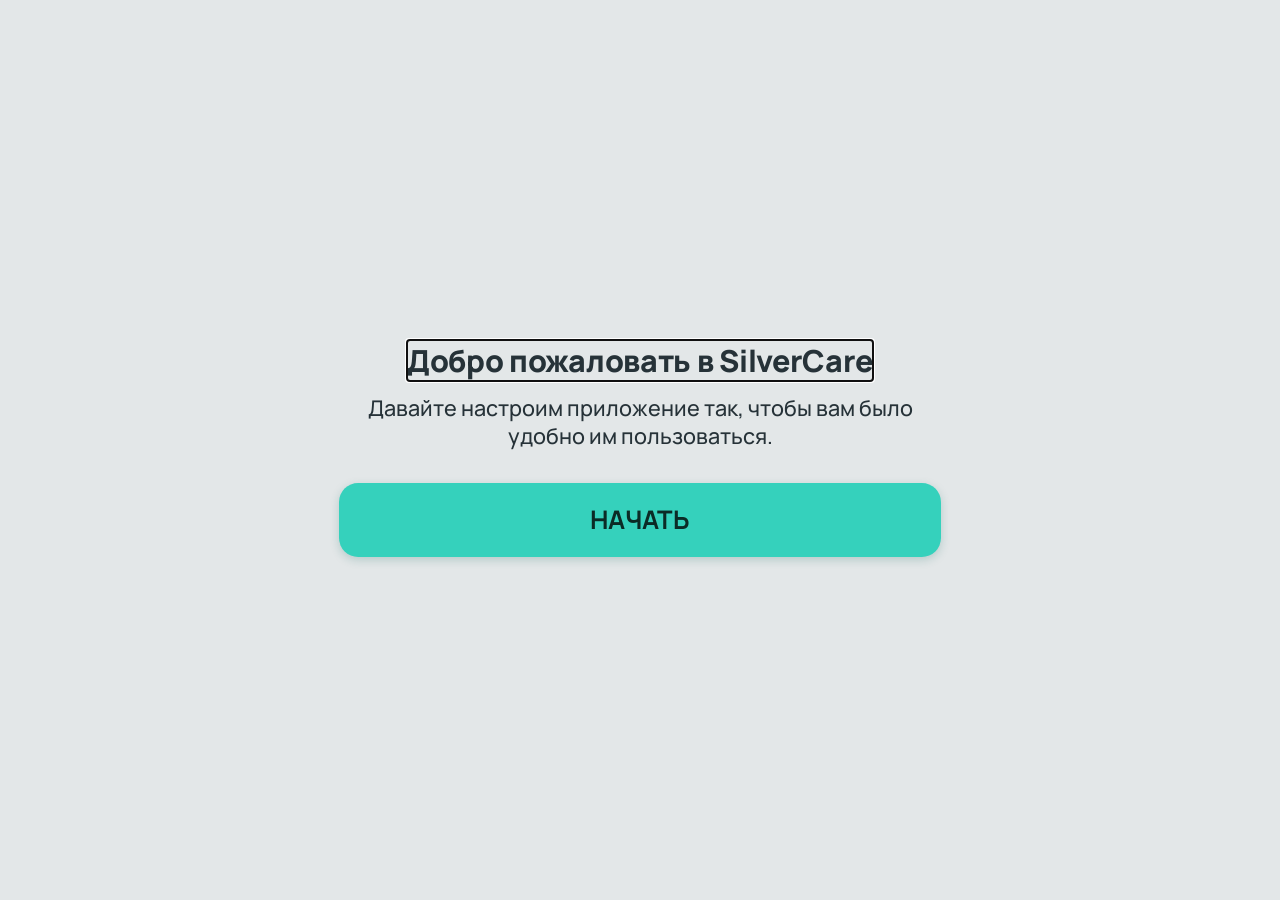
==== app/index.html @ d59ab69a "Add files via upload" ====
<!DOCTYPE html>
<html lang="ru">
<head>
<meta charset="UTF-8" />
<meta name="viewport" content="width=device-width, initial-scale=1.0, maximum-scale=5.0" />
<title>SilverCare — напоминания о лекарствах</title>
<meta name="description" content="SilverCare — простое приложение для напоминаний о приёме лекарств" />
<link rel="preconnect" href="https://fonts.googleapis.com" />
<link rel="preconnect" href="https://fonts.gstatic.com" crossorigin />
<link href="https://fonts.googleapis.com/css2?family=Manrope:wght@500;600;700;800&display=swap" rel="stylesheet" />
<link rel="stylesheet" href="styles.css" />
</head>
<body>
  <!-- Live region for screen readers: announces important changes -->
  <div id="sr-announcer" aria-live="polite" class="sr-only"></div>

  <main id="app" role="main">
    <!-- App is rendered here by app.js -->
    <p>Загрузка SilverCare…</p>
  </main>

  <script src="app.js"></script>
</body>
</html>
---- app/styles.css ----
/* =========================================================================
   SilverCare — app styles
   Accessibility-first: large text, large touch targets, strong contrast —
   but every screen must fit on ONE phone screen with no scrolling, because
   scrolling is exactly what's hard for this audience. So sizes below are
   expressed with clamp() tied to viewport height (dvh/vh), not just a flat
   rem multiplier: text and buttons grow for accessibility, but are capped
   by how much vertical room actually exists on the device.

   Three combinable adaptive axes are controlled via data-attributes on
   <html>, set by app.js from stored preferences:
     data-vision  = good | low | verylow   → text size, contrast, voice
     data-hearing = good | low | none      → visual alert strength, vibration
     data-motor   = good | difficult       → touch target size, spacing
   ========================================================================= */

* {
  box-sizing: border-box;
}

html {
  --font-scale: 1;
  --space-scale: 1;
  --touch-min: clamp(2.7rem, 7.6dvh, 3.5rem);

  /* Silvery-grey palette with a mint/turquoise accent — calm and clean,
     not a clinic. White cards on a soft grey page, mint for the primary
     action, warm amber reserved for "needs attention right now". All
     ratios below are checked to stay well above WCAG AA. */
  --color-bg: #e3e7e8;
  --color-surface: #ffffff;
  --color-text: #263238;
  --color-muted: #56686b;
  --color-border: #6d8084;
  --color-card-border: rgba(38, 50, 56, 0.09);

  --color-primary: #35d1bc;
  --color-primary-dark: #106b5f;
  --color-primary-contrast: #0b2b26;
  --color-primary-tint: rgba(53, 209, 188, 0.15);

  --color-secondary: #3f6b6a;
  --color-secondary-dark: #2c4f4e;

  --color-success: #1f6b41;
  --color-success-dark: #154a30;

  --color-alert-bg: #ffd873;
  --color-alert-text: #3b2b06;
  --color-alert-accent: #7a5005;

  --focus-ring: 4px solid #0f766b;

  --shadow-sm: 0 1px 2px rgba(38, 50, 56, 0.06), 0 2px 8px rgba(38, 50, 56, 0.06);
  --shadow-md: 0 2px 4px rgba(38, 50, 56, 0.05), 0 10px 24px rgba(38, 50, 56, 0.09);
  --shadow-btn: 0 3px 10px rgba(16, 107, 95, 0.22);
  --shadow-btn-success: 0 3px 10px rgba(31, 107, 65, 0.25);

  font-size: 16px;
  height: 100%;
  -webkit-text-size-adjust: 100%;
}

/* ---- Vision axis --------------------------------------------------------
   Kept deliberately modest: text still grows noticeably, but the layout
   variables above (touch-min etc.) are NOT multiplied by this, so bigger
   text never pushes buttons off the bottom of the screen. */
html[data-vision="low"] {
  --font-scale: 1.14;
  --color-border: #5a6e72;
}
html[data-vision="verylow"] {
  /* Same cool mint/grey family, pushed to maximum contrast: near-black
     background with a bright mint accent instead of stark black/white.
     Shadows don't read on a near-black surface, so cards fall back to a
     strong, always-visible border instead. */
  --font-scale: 1.3;
  --color-bg: #0d1414;
  --color-surface: #0d1414;
  --color-text: #f2f7f7;
  --color-muted: #cfe0e0;
  --color-border: #f2f7f7;
  --color-card-border: var(--color-border);
  --color-primary: #46e0cf;
  --color-primary-dark: #23c2b0;
  --color-primary-contrast: #06201d;
  --color-primary-tint: rgba(70, 224, 207, 0.16);
  --color-secondary: #bfeee8;
  --color-secondary-dark: #8fd9cf;
  --color-success: #2e7a52;
  --color-success-dark: #5fc98c;
  --color-alert-bg: #ffd873;
  --color-alert-text: #241a02;
  --color-alert-accent: #241a02;
  --focus-ring: 5px solid #46e0cf;
  --shadow-sm: none;
  --shadow-md: none;
  --shadow-btn: 0 0 0 rgba(0, 0, 0, 0);
  --shadow-btn-success: 0 0 0 rgba(0, 0, 0, 0);
}

/* ---- Motor axis ---------------------------------------------------------
   Bigger touch targets and a bit more breathing room between them — but
   capped, so three buttons on one screen still fit without scrolling. */
html[data-motor="difficult"] {
  --touch-min: clamp(3.1rem, 9dvh, 4rem);
  --space-scale: 1.12;
}

html, body {
  height: 100%;
}
body {
  margin: 0;
  background: var(--color-bg);
  color: var(--color-text);
  font-family: "Manrope", "Segoe UI", Verdana, Arial, "Noto Sans", sans-serif;
  line-height: 1.28;
  overflow: hidden;
}

/* At the largest font scales, a long word must wrap rather than run off
   the edge of a narrow phone screen. */
h1, h2, h3, p, dd, dt, .btn, .choice-btn span, .med-row__name, .med-row__meta {
  overflow-wrap: break-word;
  word-break: break-word;
  hyphens: auto;
}

.sr-only {
  position: absolute;
  width: 1px;
  height: 1px;
  padding: 0;
  margin: -1px;
  overflow: hidden;
  clip: rect(0, 0, 0, 0);
  white-space: nowrap;
  border: 0;
}

/* ---- Icons ------------------------------------------------------------- */
.icon {
  width: 1em;
  height: 1em;
  flex-shrink: 0;
  stroke: currentColor;
  fill: none;
  stroke-width: 1.9;
  stroke-linecap: round;
  stroke-linejoin: round;
  display: inline-block;
  vertical-align: -0.14em;
}

#app {
  display: flex;
  flex-direction: column;
  height: 100dvh;
  height: 100vh;
}

/* ---- Generic screen layout ------------------------------------------------
   Screens center their content vertically and distribute leftover space
   with `gap`, instead of stacking from the top — so a short screen (e.g.
   onboarding welcome) looks intentional rather than pinned to the top,
   and a fuller screen (home) still fits because every piece below uses
   viewport-relative sizing. */
.screen {
  flex: 1;
  min-height: 0;
  display: flex;
  flex-direction: column;
  align-items: center;
  justify-content: center;
  gap: clamp(0.5rem, 1.6dvh, 1rem);
  padding: clamp(0.6rem, 2dvh, 1.1rem) clamp(0.8rem, 4vw, 1.2rem);
  max-width: 640px;
  width: 100%;
  margin: 0 auto;
  text-align: center;
  overflow: hidden;
}

.screen--center {
  justify-content: center;
}

h1.title {
  font-size: clamp(1.25rem, calc(4vh * var(--font-scale)), 1.9rem);
  line-height: 1.2;
  margin: 0;
  font-weight: 800;
  letter-spacing: -0.01em;
}

p.lead {
  font-size: clamp(0.95rem, calc(2.6vh * var(--font-scale)), 1.35rem);
  margin: 0;
  color: var(--color-text);
  font-weight: 500;
}

/* ---- Buttons -------------------------------------------------------------- */
.btn {
  display: flex;
  align-items: center;
  justify-content: center;
  gap: 0.55em;
  width: 100%;
  min-height: var(--touch-min);
  flex-shrink: 0;
  padding: 0.4em 0.9em;
  font-size: clamp(0.95rem, calc(2.4vh * var(--font-scale)), 1.35rem);
  font-weight: 700;
  font-family: inherit;
  border-radius: 1.05rem;
  border: 2px solid transparent;
  cursor: pointer;
  color: var(--color-primary-contrast);
  background: var(--color-primary);
  box-shadow: var(--shadow-btn);
  transition: transform 0.06s ease, filter 0.15s ease, box-shadow 0.15s ease;
  line-height: 1.15;
}
.btn .icon {
  width: 1.15em;
  height: 1.15em;
}
.btn:active {
  transform: scale(0.98);
  box-shadow: none;
}
.btn:hover {
  filter: brightness(1.05);
}
.btn:focus-visible {
  outline: var(--focus-ring);
  outline-offset: 3px;
}

.btn--primary {
  background: var(--color-primary);
  color: var(--color-primary-contrast);
}
.btn--secondary {
  background: var(--color-surface);
  color: var(--color-secondary-dark);
  border-color: var(--color-card-border);
  box-shadow: var(--shadow-sm);
}
.btn--secondary:hover {
  background: #dcecea;
  border-color: var(--color-primary);
}
html[data-vision="verylow"] .btn--secondary:hover {
  background: #0f2422;
}
.btn--success {
  background: var(--color-success);
  color: #ffffff;
  box-shadow: var(--shadow-btn-success);
}
.btn--ghost {
  background: transparent;
  color: var(--color-muted);
  border-color: var(--color-border);
  font-weight: 600;
  font-size: clamp(0.85rem, 2vh, 1.05rem);
  min-height: clamp(2.2rem, 6dvh, 2.8rem);
  box-shadow: none;
}
.btn--huge {
  font-size: clamp(1.1rem, calc(3vh * var(--font-scale)), 1.6rem);
  min-height: clamp(3.4rem, 11dvh, 4.6rem);
  border-radius: 1.2rem;
}
.btn--compact {
  font-size: clamp(0.85rem, 2.1vh, 1.05rem);
  min-height: clamp(2.6rem, 7.5dvh, 3.3rem);
  flex-direction: column;
  gap: 0.15em;
}
.btn--compact .icon {
  width: 1.3em;
  height: 1.3em;
}

.btn-stack {
  display: flex;
  flex-direction: column;
  gap: clamp(0.45rem, 1.4dvh, 0.85rem);
  width: 100%;
  flex-shrink: 0;
}

/* ---- Onboarding choice buttons --------------------------------------------- */
.choice-list {
  display: flex;
  flex-direction: column;
  gap: clamp(0.45rem, 1.4dvh, 0.8rem);
  width: 100%;
  flex-shrink: 0;
}
.choice-btn {
  display: flex;
  align-items: center;
  gap: 0.8em;
  width: 100%;
  min-height: clamp(3.2rem, 10dvh, 4.4rem);
  flex-shrink: 0;
  padding: 0.5em 1em;
  font-size: clamp(0.95rem, calc(2.4vh * var(--font-scale)), 1.35rem);
  font-weight: 700;
  font-family: inherit;
  text-align: left;
  border-radius: 1.2rem;
  border: 1.5px solid var(--color-card-border);
  background: var(--color-surface);
  color: var(--color-text);
  cursor: pointer;
  box-shadow: var(--shadow-sm);
  transition: border-color 0.15s ease, box-shadow 0.15s ease;
}
.choice-btn .choice-icon {
  flex-shrink: 0;
  width: 2.2em;
  height: 2.2em;
  border-radius: 0.9rem;
  display: flex;
  align-items: center;
  justify-content: center;
  background: var(--color-primary-tint);
  color: var(--color-primary-dark);
  font-size: 1em;
}
.choice-btn .choice-icon .icon {
  width: 1.2em;
  height: 1.2em;
}
html[data-vision="verylow"] .choice-btn .choice-icon {
  color: var(--color-primary);
}
.choice-btn:hover {
  border-color: var(--color-primary);
  box-shadow: var(--shadow-md);
}
.choice-btn:focus-visible {
  outline: var(--focus-ring);
  outline-offset: 3px;
}

/* ---- Progress dots (onboarding) -------------------------------------------- */
.progress {
  display: flex;
  gap: 0.5rem;
  justify-content: center;
  flex-shrink: 0;
}
.progress-dot {
  width: 0.7rem;
  height: 0.7rem;
  border-radius: 50%;
  background: var(--color-card-border);
}
.progress-dot--active {
  background: var(--color-primary);
}

/* ---- Home screen ------------------------------------------------------------ */
.home-header {
  display: flex;
  flex-direction: column;
  align-items: center;
  gap: 0.1rem;
  flex-shrink: 0;
}
.clock {
  font-size: clamp(2.1rem, calc(8vh * var(--font-scale)), 3.6rem);
  font-weight: 800;
  line-height: 1;
  letter-spacing: -0.01em;
  margin: 0;
  font-variant-numeric: tabular-nums;
}
.day-name {
  font-size: clamp(0.9rem, calc(2.2vh * var(--font-scale)), 1.3rem);
  color: var(--color-muted);
  font-weight: 600;
  margin: 0;
}

.home-actions {
  width: 100%;
  display: flex;
  flex-direction: column;
  gap: clamp(0.4rem, 1.2dvh, 0.7rem);
  flex-shrink: 0;
}

/* ---- Full-screen medication alert ------------------------------------------- */
.alert-screen {
  height: 100dvh;
  height: 100vh;
  width: 100%;
  display: flex;
  flex-direction: column;
  align-items: center;
  justify-content: center;
  gap: clamp(0.6rem, 2dvh, 1.2rem);
  padding: clamp(0.8rem, 3dvh, 1.3rem) clamp(0.8rem, 4vw, 1.2rem);
  background: var(--color-alert-bg);
  color: var(--color-alert-text);
  text-align: center;
  overflow: hidden;
}
.alert-screen.pulse {
  animation: alert-pulse 1.1s ease-in-out infinite;
}
@keyframes alert-pulse {
  0%, 100% { background: var(--color-alert-bg); }
  50% { background: #fffaf0; }
}
html[data-vision="verylow"] .alert-title {
  font-size: clamp(1rem, 3vh, 1.5rem);
}
.alert-icon {
  width: clamp(3.4rem, 10dvh, 5rem);
  height: clamp(3.4rem, 10dvh, 5rem);
  flex-shrink: 0;
}
.alert-icon .icon {
  width: 100%;
  height: 100%;
  stroke-width: 1.6;
}
.alert-title {
  font-size: clamp(1.15rem, calc(3.4vh * var(--font-scale)), 1.7rem);
  line-height: 1.2;
  font-weight: 800;
  margin: 0;
  max-width: 100%;
}
.alert-med {
  font-size: clamp(0.95rem, calc(2.4vh * var(--font-scale)), 1.4rem);
  font-weight: 700;
  margin: 0;
}
.alert-screen .btn-stack {
  max-width: 480px;
}

/* ---- Confirmation screen ------------------------------------------------------ */
.confirm-screen {
  height: 100dvh;
  height: 100vh;
  width: 100%;
  display: flex;
  flex-direction: column;
  align-items: center;
  justify-content: center;
  gap: clamp(0.5rem, 1.6dvh, 0.9rem);
  padding: clamp(0.8rem, 3dvh, 1.3rem);
  text-align: center;
  overflow: hidden;
}
.confirm-check {
  width: clamp(3.6rem, 11dvh, 5.4rem);
  height: clamp(3.6rem, 11dvh, 5.4rem);
  color: var(--color-success);
  flex-shrink: 0;
}
html[data-vision="verylow"] .confirm-check {
  color: var(--color-primary);
}
.confirm-check .icon {
  width: 100%;
  height: 100%;
  stroke-width: 1.5;
}
.confirm-title {
  font-size: clamp(1.3rem, calc(3.6vh * var(--font-scale)), 1.9rem);
  font-weight: 800;
  margin: 0;
}
.confirm-sub {
  font-size: clamp(0.9rem, calc(2.2vh * var(--font-scale)), 1.25rem);
  color: var(--color-muted);
  margin: 0;
}

/* ---- Memory exercise --------------------------------------------------------- */
.exercise-grid {
  display: grid;
  grid-template-columns: 1fr 1fr;
  gap: clamp(0.4rem, 1.4dvh, 0.8rem);
  width: 100%;
  flex-shrink: 0;
}
.exercise-btn {
  min-height: clamp(3.4rem, 11dvh, 4.6rem);
  font-size: clamp(1rem, calc(2.6vh * var(--font-scale)), 1.4rem);
}
.feedback-icon {
  width: clamp(3rem, 8.5dvh, 4rem);
  height: clamp(3rem, 8.5dvh, 4rem);
  color: var(--color-muted);
  flex-shrink: 0;
}
.feedback-icon--star {
  color: var(--color-alert-accent);
}
.feedback-icon .icon {
  width: 100%;
  height: 100%;
  stroke-width: 1.5;
}
.feedback-icon--star .icon {
  fill: var(--color-alert-bg);
}

/* ---- Settings ------------------------------------------------------------- */
.settings-summary {
  width: 100%;
  text-align: left;
  background: var(--color-surface);
  border: 1.5px solid var(--color-card-border);
  border-radius: 1.1rem;
  padding: clamp(0.6rem, 1.8dvh, 1rem) clamp(0.8rem, 2.4dvh, 1.2rem);
  font-size: clamp(0.85rem, 2vh, 1.05rem);
  display: flex;
  flex-direction: column;
  gap: clamp(0.3rem, 1dvh, 0.55rem);
  flex-shrink: 0;
  box-shadow: var(--shadow-sm);
}
.settings-summary .row {
  display: flex;
  justify-content: space-between;
  gap: 0.6rem;
}
.settings-summary .row dt {
  font-weight: 600;
  color: var(--color-muted);
  margin: 0;
}
.settings-summary .row dd {
  margin: 0;
  font-weight: 700;
  text-align: right;
}

/* ---- Utility ---------------------------------------------------------------- */
.stack-gap {
  display: flex;
  flex-direction: column;
  gap: clamp(0.45rem, 1.4dvh, 0.85rem);
  width: 100%;
  flex-shrink: 0;
}

a, button {
  font-family: inherit;
}

::selection {
  background: var(--color-primary);
  color: var(--color-primary-contrast);
}

/* =========================================================================
   TAB SHELL — scrollable content area + persistent bottom navigation.
   Used by Сегодня / Лекарства / Напоминания / История / Настройки.
   The nav itself never scrolls or shrinks; only the content above it does,
   and only when a list is genuinely too long for the screen.
   ========================================================================= */
.tab-content {
  flex: 1;
  min-height: 0;
  overflow-y: auto;
  -webkit-overflow-scrolling: touch;
  display: flex;
  flex-direction: column;
}
.screen--tab {
  flex: none;
  min-height: 100%;
  justify-content: flex-start;
  overflow: visible;
}

.bottom-nav {
  flex-shrink: 0;
  display: flex;
  border-top: 1px solid var(--color-card-border);
  background: var(--color-surface);
  box-shadow: 0 -6px 18px rgba(38, 50, 56, 0.07);
  padding: clamp(0.3rem, 1dvh, 0.5rem) clamp(0.3rem, 2vw, 0.6rem);
  padding-bottom: calc(clamp(0.3rem, 1dvh, 0.5rem) + env(safe-area-inset-bottom, 0px));
  gap: clamp(0.15rem, 1vw, 0.35rem);
}
.nav-item {
  flex: 1;
  min-width: 0;
  display: flex;
  flex-direction: column;
  align-items: center;
  justify-content: center;
  gap: 0.2rem;
  min-height: var(--touch-min);
  padding: 0.35rem 0.1rem;
  background: transparent;
  border: none;
  border-radius: 1rem;
  color: var(--color-muted);
  cursor: pointer;
  font-family: inherit;
  transition: background 0.15s ease, color 0.15s ease;
}
.nav-item__icon {
  width: clamp(1.15rem, 3.2dvh, 1.55rem);
  height: clamp(1.15rem, 3.2dvh, 1.55rem);
  display: flex;
}
.nav-item__icon .icon {
  width: 100%;
  height: 100%;
}
.nav-item__label {
  font-size: clamp(0.6rem, 1.4dvh, 0.78rem);
  font-weight: 600;
  line-height: 1.1;
  max-width: 100%;
  overflow-wrap: break-word;
}
.nav-item[aria-current="page"] {
  color: var(--color-primary-dark);
  background: var(--color-primary-tint);
}
html[data-vision="verylow"] .nav-item[aria-current="page"] {
  color: var(--color-primary);
}
.nav-item[aria-current="page"] .nav-item__label {
  font-weight: 800;
}
.nav-item:hover {
  color: var(--color-primary-dark);
}
.nav-item:focus-visible {
  outline: var(--focus-ring);
  outline-offset: 2px;
}

/* =========================================================================
   WEEKLY CALENDAR
   ========================================================================= */
.week-calendar {
  display: flex;
  align-items: center;
  gap: clamp(0.15rem, 1vw, 0.5rem);
  width: 100%;
  flex-shrink: 0;
}
.week-nav-btn {
  flex-shrink: 0;
  width: var(--touch-min);
  height: var(--touch-min);
  min-width: 2.2rem;
  border-radius: 50%;
  border: 1.5px solid var(--color-card-border);
  background: var(--color-surface);
  color: var(--color-primary-dark);
  cursor: pointer;
  display: flex;
  align-items: center;
  justify-content: center;
  padding: 0;
  box-shadow: var(--shadow-sm);
}
.week-nav-btn .icon {
  width: 1.3em;
  height: 1.3em;
  stroke-width: 2.2;
}
html[data-vision="verylow"] .week-nav-btn {
  color: var(--color-primary);
}
.week-nav-btn:hover {
  background: #dcecea;
  border-color: var(--color-primary);
}
html[data-vision="verylow"] .week-nav-btn:hover {
  background: #0f2422;
}
.week-nav-btn:focus-visible {
  outline: var(--focus-ring);
  outline-offset: 2px;
}

.week-row {
  flex: 1;
  min-width: 0;
  display: flex;
  gap: clamp(0.1rem, 1vw, 0.4rem);
  overflow-x: auto;
  scrollbar-width: none;
  -webkit-overflow-scrolling: touch;
}
.week-row::-webkit-scrollbar {
  display: none;
}

.day-cell {
  flex: 1 1 0;
  min-width: clamp(1.85rem, calc(8vw * var(--font-scale)), 3.4rem);
  display: flex;
  flex-direction: column;
  align-items: center;
  justify-content: center;
  gap: 0.2rem;
  padding: 0.3rem 0.1rem 0.35rem;
  min-height: clamp(2.9rem, 8.2dvh, 3.8rem);
  border: 1.5px solid transparent;
  border-radius: 0.9rem;
  background: transparent;
  color: var(--color-text);
  cursor: pointer;
  font-family: inherit;
  transition: background 0.15s ease, border-color 0.15s ease;
}
.day-cell__label {
  font-size: clamp(0.6rem, 1.45dvh, 0.78rem);
  font-weight: 600;
  color: var(--color-muted);
}
.day-cell__num {
  font-size: clamp(0.95rem, calc(2.6vh * var(--font-scale)), 1.6rem);
  font-weight: 800;
  min-width: 1.9em;
  min-height: 1.9em;
  display: flex;
  align-items: center;
  justify-content: center;
  border-radius: 50%;
  line-height: 1;
}
.day-cell--today {
  border-color: var(--color-primary);
}
.day-cell--today .day-cell__num {
  background: var(--color-primary);
  color: var(--color-primary-contrast);
}
.day-cell--selected {
  background: var(--color-alert-bg);
  border-color: var(--color-alert-accent);
}
.day-cell--selected .day-cell__label {
  font-weight: 800;
  color: var(--color-alert-accent);
}
.day-cell[aria-pressed="true"]::after {
  content: "";
  display: block;
  width: 1.5em;
  height: 3px;
  border-radius: 2px;
  background: var(--color-alert-accent);
  margin-top: 0.05rem;
}
.day-cell:hover {
  border-color: var(--color-border);
}
.day-cell:focus-visible {
  outline: var(--focus-ring);
  outline-offset: 2px;
}

.date-heading {
  width: 100%;
  align-self: flex-start;
  text-align: left;
  font-size: clamp(1rem, calc(2.6vh * var(--font-scale)), 1.4rem);
  font-weight: 800;
  margin: 0;
  letter-spacing: -0.01em;
}

.lead--tight {
  margin: 0;
}

/* =========================================================================
   MEDICATION ROW — shared by Сегодня, Лекарства, Напоминания and История
   ========================================================================= */
.med-row {
  width: 100%;
  display: flex;
  flex-wrap: wrap;
  align-items: center;
  gap: clamp(0.5rem, 1.6vw, 0.8rem);
  background: var(--color-surface);
  border: 1.5px solid var(--color-card-border);
  border-radius: 1.1rem;
  padding: clamp(0.55rem, 1.7dvh, 0.85rem) clamp(0.65rem, 3vw, 0.95rem);
  text-align: left;
  box-shadow: var(--shadow-sm);
}
.med-row__icon {
  width: clamp(2.1rem, 5.4dvh, 2.7rem);
  height: clamp(2.1rem, 5.4dvh, 2.7rem);
  flex-shrink: 0;
  border-radius: 0.8rem;
  background: var(--color-primary-tint);
  color: var(--color-primary-dark);
  display: flex;
  align-items: center;
  justify-content: center;
}
html[data-vision="verylow"] .med-row__icon {
  color: var(--color-primary);
}
.med-row__icon .icon {
  width: 55%;
  height: 55%;
}
.med-row__body {
  display: flex;
  flex-direction: column;
  gap: 0.05rem;
  flex: 1 1 40%;
  min-width: 0;
}
.med-row__name {
  font-size: clamp(0.95rem, calc(2.3vh * var(--font-scale)), 1.25rem);
  font-weight: 700;
  overflow-wrap: break-word;
}
.med-row__meta {
  font-size: clamp(0.75rem, calc(1.7vh * var(--font-scale)), 1rem);
  color: var(--color-muted);
  font-weight: 500;
}
.med-row__time {
  font-size: clamp(0.95rem, calc(2.2vh * var(--font-scale)), 1.25rem);
  font-weight: 800;
  color: var(--color-primary-dark);
  flex-shrink: 0;
  font-variant-numeric: tabular-nums;
}
html[data-vision="verylow"] .med-row__time {
  color: var(--color-primary);
}
.med-row__status {
  flex-shrink: 0;
  display: inline-flex;
  align-items: center;
  gap: 0.35em;
  font-size: clamp(0.72rem, 1.7dvh, 0.92rem);
  font-weight: 700;
  padding: 0.35em 0.75em;
  border-radius: 999px;
  white-space: nowrap;
  border: 1.5px solid transparent;
  margin-left: auto;
}
.med-row__status .icon {
  width: 1.1em;
  height: 1.1em;
}
.med-row__status--taken {
  background: #e3efdb;
  color: var(--color-success-dark);
  border-color: var(--color-success);
}
.med-row__status--next {
  background: var(--color-alert-bg);
  color: var(--color-alert-accent);
  border-color: var(--color-alert-accent);
}
.med-row__status--scheduled {
  background: #dde3e4;
  color: var(--color-muted);
  border-color: var(--color-border);
}
.med-row__status--missed {
  background: #f6dcd2;
  color: #8a3b23;
  border-color: #c0553a;
}
html[data-vision="verylow"] .med-row__status--taken {
  background: #122a20;
  color: #7be8b8;
  border-color: #7be8b8;
}
html[data-vision="verylow"] .med-row__status--scheduled {
  background: #1c2626;
  color: #cfe0e0;
  border-color: #f2f7f7;
}
html[data-vision="verylow"] .med-row__status--missed {
  background: #2e150c;
  color: #ffb0a0;
  border-color: #ffb0a0;
}

.empty-note {
  width: 100%;
  align-self: flex-start;
  text-align: left;
  font-size: clamp(0.9rem, 2.1dvh, 1.1rem);
  color: var(--color-muted);
  margin: 0;
}

/* =========================================================================
   НАПОМИНАНИЯ — per-reminder time + enable/disable controls
   ========================================================================= */
.reminder-row {
  width: 100%;
  display: flex;
  flex-direction: column;
  gap: clamp(0.4rem, 1.2dvh, 0.7rem);
  background: var(--color-surface);
  border: 1.5px solid var(--color-card-border);
  border-radius: 1.1rem;
  padding: clamp(0.55rem, 1.7dvh, 0.95rem) clamp(0.65rem, 3vw, 0.95rem);
  text-align: left;
  box-shadow: var(--shadow-sm);
}
.reminder-row__top {
  display: flex;
  align-items: center;
  gap: clamp(0.5rem, 1.6vw, 0.8rem);
}
.reminder-controls {
  display: flex;
  align-items: center;
  flex-wrap: wrap;
  gap: clamp(0.4rem, 1.5vw, 0.7rem);
}
.reminder-time-label {
  font-size: clamp(0.8rem, 1.9dvh, 1rem);
  font-weight: 600;
  color: var(--color-muted);
}
.time-input {
  font-family: inherit;
  font-size: clamp(0.95rem, calc(2.2vh * var(--font-scale)), 1.25rem);
  font-weight: 700;
  font-variant-numeric: tabular-nums;
  padding: 0.35em 0.5em;
  border-radius: 0.7rem;
  border: 1.5px solid var(--color-border);
  background: var(--color-bg);
  color: var(--color-text);
  min-height: clamp(2.4rem, 6.5dvh, 3rem);
}
.time-input:focus-visible {
  outline: var(--focus-ring);
  outline-offset: 2px;
}
.toggle-btn {
  display: flex;
  align-items: center;
  gap: 0.4em;
  margin-left: auto;
  padding: 0.4em 0.9em;
  min-height: clamp(2.4rem, 6.5dvh, 3rem);
  font-size: clamp(0.85rem, 2vh, 1.05rem);
  font-weight: 700;
  font-family: inherit;
  border-radius: 0.9rem;
  border: 1.5px solid var(--color-border);
  background: var(--color-bg);
  color: var(--color-muted);
  cursor: pointer;
}
.toggle-btn .icon {
  width: 1.1em;
  height: 1.1em;
}
.toggle-btn--on {
  background: var(--color-primary-tint);
  border-color: var(--color-primary);
  color: var(--color-primary-dark);
}
html[data-vision="verylow"] .toggle-btn--on {
  color: var(--color-primary);
}
.toggle-btn:focus-visible {
  outline: var(--focus-ring);
  outline-offset: 2px;
}

/* =========================================================================
   ИСТОРИЯ — grouped by day
   ========================================================================= */
.history-group {
  width: 100%;
  display: flex;
  flex-direction: column;
  gap: clamp(0.4rem, 1.2dvh, 0.7rem);
  text-align: left;
}
.history-group__heading {
  font-size: clamp(0.95rem, calc(2.2vh * var(--font-scale)), 1.25rem);
  font-weight: 800;
  margin: clamp(0.5rem, 1.4dvh, 0.8rem) 0 0;
  align-self: flex-start;
}
.history-group:first-child .history-group__heading {
  margin-top: 0;
}
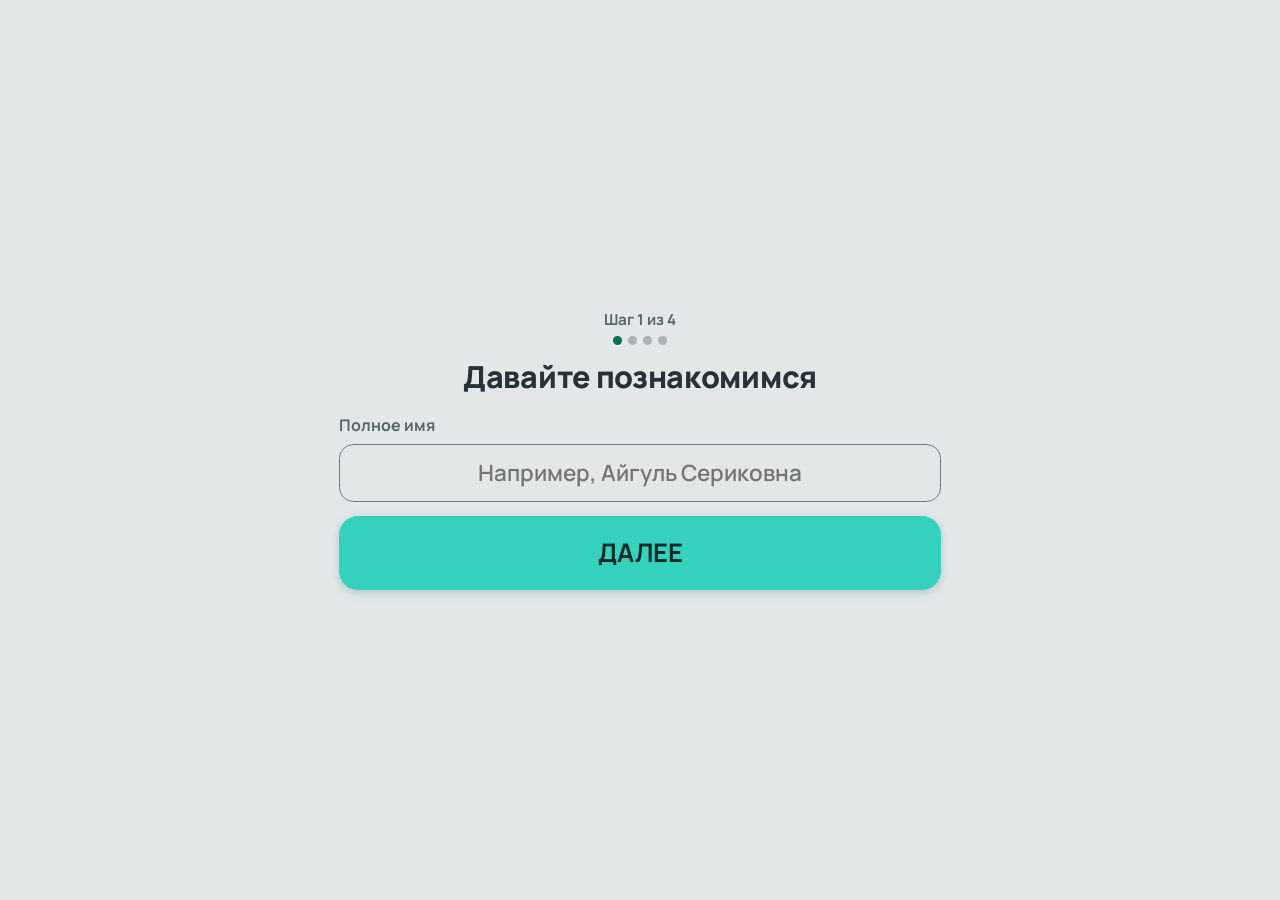
==== commit b5005705: "Add web app manifest and icon links for Android packaging" ====
--- a/app/index.html
+++ b/app/index.html
@@ -5,6 +5,10 @@
 <meta name="viewport" content="width=device-width, initial-scale=1.0, maximum-scale=5.0" />
 <title>SilverCare — напоминания о лекарствах</title>
 <meta name="description" content="SilverCare — простое приложение для напоминаний о приёме лекарств" />
+<link rel="manifest" href="manifest.json" />
+<meta name="theme-color" content="#106b5f" />
+<link rel="icon" type="image/png" sizes="32x32" href="icons/favicon-32.png" />
+<link rel="apple-touch-icon" href="icons/apple-touch-icon.png" />
 <link rel="preconnect" href="https://fonts.googleapis.com" />
 <link rel="preconnect" href="https://fonts.gstatic.com" crossorigin />
 <link href="https://fonts.googleapis.com/css2?family=Manrope:wght@500;600;700;800&display=swap" rel="stylesheet" />
--- a/app/styles.css
+++ b/app/styles.css
@@ -7,11 +7,13 @@
    rem multiplier: text and buttons grow for accessibility, but are capped
    by how much vertical room actually exists on the device.
 
-   Three combinable adaptive axes are controlled via data-attributes on
-   <html>, set by app.js from stored preferences:
-     data-vision  = good | low | verylow   → text size, contrast, voice
-     data-hearing = good | low | none      → visual alert strength, vibration
-     data-motor   = good | difficult       → touch target size, spacing
+   Adaptive axes are controlled via data-attributes on <html>, set by
+   app.js from Настройки (independent of each other, and independent of
+   the onboarding accessibility answers that merely seed their defaults):
+     data-textsize = normal | large | xlarge  → text size only
+     data-contrast = normal | high            → colour palette only
+     data-motor    = good | difficult         → touch target size, spacing
+   Voice is a plain boolean in `settings`, not CSS at all.
    ========================================================================= */
 
 * {
@@ -61,20 +63,24 @@
   -webkit-text-size-adjust: 100%;
 }
 
-/* ---- Vision axis --------------------------------------------------------
-   Kept deliberately modest: text still grows noticeably, but the layout
-   variables above (touch-min etc.) are NOT multiplied by this, so bigger
-   text never pushes buttons off the bottom of the screen. */
-html[data-vision="low"] {
+/* ---- Text size + contrast ------------------------------------------------
+   Two INDEPENDENT axes, each its own attribute on <html>, both set from
+   Настройки (and seeded — but not locked — by the onboarding vision
+   answer). Kept deliberately modest: text still grows noticeably, but the
+   layout variables above (touch-min etc.) are NOT multiplied by this, so
+   bigger text never pushes buttons off the bottom of the screen. */
+html[data-textsize="large"] {
   --font-scale: 1.14;
   --color-border: #5a6e72;
 }
-html[data-vision="verylow"] {
+html[data-textsize="xlarge"] {
+  --font-scale: 1.3;
+}
+html[data-contrast="high"] {
   /* Same cool mint/grey family, pushed to maximum contrast: near-black
      background with a bright mint accent instead of stark black/white.
      Shadows don't read on a near-black surface, so cards fall back to a
      strong, always-visible border instead. */
-  --font-scale: 1.3;
   --color-bg: #0d1414;
   --color-surface: #0d1414;
   --color-text: #f2f7f7;
@@ -119,6 +125,17 @@
   overflow: hidden;
 }
 
+/* Screen titles (and the clock) get programmatic focus on every screen
+   change purely so screen readers announce them — via tabindex="-1", so
+   they're never reachable by Tab. That means a sighted keyboard user can
+   never land here directly, so the browser's default focus rectangle
+   would only ever show up as a stray box around ordinary text. Suppress
+   it here; every real interactive control keeps its own visible
+   :focus-visible ring further down this file. */
+[tabindex="-1"]:focus {
+  outline: none;
+}
+
 /* At the largest font scales, a long word must wrap rather than run off
    the edge of a narrow phone screen. */
 h1, h2, h3, p, dd, dt, .btn, .choice-btn span, .med-row__name, .med-row__meta {
@@ -156,8 +173,16 @@
 #app {
   display: flex;
   flex-direction: column;
+  /* Fallback first, then the dynamic-viewport unit overrides it on browsers
+     that support it. Declaring dvh first (as this used to) means the plain
+     vh rule always wins the cascade, which defeats the whole point of dvh:
+     on many Android browsers (Xiaomi/MIUI included) 100vh is sized to the
+     LARGEST possible viewport (as if the address bar were hidden), taller
+     than what's actually visible when the page first loads — so the last
+     flex child (.bottom-nav) got pushed below the visible area and,
+     combined with `body { overflow: hidden }`, was completely unreachable. */
+  height: 100vh;
   height: 100dvh;
-  height: 100vh;
 }
 
 /* ---- Generic screen layout ------------------------------------------------
@@ -238,6 +263,48 @@
   outline: var(--focus-ring);
   outline-offset: 3px;
 }
+a.btn {
+  text-decoration: none;
+}
+
+/* Small persistent "back to the marketing site" affordance shown on every
+   tab screen (Today, Medications, Reminders, History, Settings). On mobile
+   it floats over the top-left corner of the content; on desktop it moves
+   to sit just to the right of the sidebar (see the desktop media query
+   below), so it never overlaps the nav. */
+.app-back-link {
+  position: fixed;
+  top: 0.85rem;
+  left: 0.85rem;
+  z-index: 5;
+  display: flex;
+  align-items: center;
+  justify-content: center;
+  width: 2.5rem;
+  height: 2.5rem;
+  flex-shrink: 0;
+  border-radius: 50%;
+  background: var(--color-card);
+  border: 1px solid var(--color-card-border);
+  color: var(--color-primary-dark);
+  box-shadow: var(--shadow-btn);
+  text-decoration: none;
+  transition: transform 0.06s ease, box-shadow 0.15s ease;
+}
+.app-back-link .icon {
+  width: 1.3rem;
+  height: 1.3rem;
+}
+.app-back-link:hover {
+  transform: translateY(-1px);
+}
+.app-back-link:active {
+  transform: translateY(0);
+}
+.app-back-link:focus-visible {
+  outline: var(--focus-ring);
+  outline-offset: 3px;
+}
 
 .btn--primary {
   background: var(--color-primary);
@@ -253,7 +320,7 @@
   background: #dcecea;
   border-color: var(--color-primary);
 }
-html[data-vision="verylow"] .btn--secondary:hover {
+html[data-contrast="high"] .btn--secondary:hover {
   background: #0f2422;
 }
 .btn--success {
@@ -338,7 +405,7 @@
   width: 1.2em;
   height: 1.2em;
 }
-html[data-vision="verylow"] .choice-btn .choice-icon {
+html[data-contrast="high"] .choice-btn .choice-icon {
   color: var(--color-primary);
 }
 .choice-btn:hover {
@@ -400,8 +467,8 @@
 
 /* ---- Full-screen medication alert ------------------------------------------- */
 .alert-screen {
+  height: 100vh;
   height: 100dvh;
-  height: 100vh;
   width: 100%;
   display: flex;
   flex-direction: column;
@@ -421,7 +488,7 @@
   0%, 100% { background: var(--color-alert-bg); }
   50% { background: #fffaf0; }
 }
-html[data-vision="verylow"] .alert-title {
+html[data-contrast="high"] .alert-title {
   font-size: clamp(1rem, 3vh, 1.5rem);
 }
 .alert-icon {
@@ -452,8 +519,8 @@
 
 /* ---- Confirmation screen ------------------------------------------------------ */
 .confirm-screen {
+  height: 100vh;
   height: 100dvh;
-  height: 100vh;
   width: 100%;
   display: flex;
   flex-direction: column;
@@ -470,7 +537,7 @@
   color: var(--color-success);
   flex-shrink: 0;
 }
-html[data-vision="verylow"] .confirm-check {
+html[data-contrast="high"] .confirm-check {
   color: var(--color-primary);
 }
 .confirm-check .icon {
@@ -637,7 +704,7 @@
   color: var(--color-primary-dark);
   background: var(--color-primary-tint);
 }
-html[data-vision="verylow"] .nav-item[aria-current="page"] {
+html[data-contrast="high"] .nav-item[aria-current="page"] {
   color: var(--color-primary);
 }
 .nav-item[aria-current="page"] .nav-item__label {
@@ -682,14 +749,14 @@
   height: 1.3em;
   stroke-width: 2.2;
 }
-html[data-vision="verylow"] .week-nav-btn {
+html[data-contrast="high"] .week-nav-btn {
   color: var(--color-primary);
 }
 .week-nav-btn:hover {
   background: #dcecea;
   border-color: var(--color-primary);
 }
-html[data-vision="verylow"] .week-nav-btn:hover {
+html[data-contrast="high"] .week-nav-btn:hover {
   background: #0f2422;
 }
 .week-nav-btn:focus-visible {
@@ -817,7 +884,7 @@
   align-items: center;
   justify-content: center;
 }
-html[data-vision="verylow"] .med-row__icon {
+html[data-contrast="high"] .med-row__icon {
   color: var(--color-primary);
 }
 .med-row__icon .icon {
@@ -848,7 +915,7 @@
   flex-shrink: 0;
   font-variant-numeric: tabular-nums;
 }
-html[data-vision="verylow"] .med-row__time {
+html[data-contrast="high"] .med-row__time {
   color: var(--color-primary);
 }
 .med-row__status {
@@ -888,17 +955,17 @@
   color: #8a3b23;
   border-color: #c0553a;
 }
-html[data-vision="verylow"] .med-row__status--taken {
+html[data-contrast="high"] .med-row__status--taken {
   background: #122a20;
   color: #7be8b8;
   border-color: #7be8b8;
 }
-html[data-vision="verylow"] .med-row__status--scheduled {
+html[data-contrast="high"] .med-row__status--scheduled {
   background: #1c2626;
   color: #cfe0e0;
   border-color: #f2f7f7;
 }
-html[data-vision="verylow"] .med-row__status--missed {
+html[data-contrast="high"] .med-row__status--missed {
   background: #2e150c;
   color: #ffb0a0;
   border-color: #ffb0a0;
@@ -944,19 +1011,30 @@
   font-weight: 600;
   color: var(--color-muted);
 }
-.time-input {
+.time-select-group {
+  display: flex;
+  align-items: center;
+  gap: 0.2em;
+}
+.time-select-colon {
+  font-weight: 700;
+  color: var(--color-text);
+}
+.time-select {
   font-family: inherit;
   font-size: clamp(0.95rem, calc(2.2vh * var(--font-scale)), 1.25rem);
   font-weight: 700;
   font-variant-numeric: tabular-nums;
-  padding: 0.35em 0.5em;
+  padding: 0.35em 0.4em;
   border-radius: 0.7rem;
   border: 1.5px solid var(--color-border);
   background: var(--color-bg);
   color: var(--color-text);
   min-height: clamp(2.4rem, 6.5dvh, 3rem);
-}
-.time-input:focus-visible {
+  /* A plain, reliably-tappable native <select> — no appearance tricks
+     that could interfere with how a given browser opens its picker. */
+}
+.time-select:focus-visible {
   outline: var(--focus-ring);
   outline-offset: 2px;
 }
@@ -985,7 +1063,7 @@
   border-color: var(--color-primary);
   color: var(--color-primary-dark);
 }
-html[data-vision="verylow"] .toggle-btn--on {
+html[data-contrast="high"] .toggle-btn--on {
   color: var(--color-primary);
 }
 .toggle-btn:focus-visible {
@@ -1012,3 +1090,731 @@
 .history-group:first-child .history-group__heading {
   margin-top: 0;
 }
+
+/* =========================================================================
+   GREETING (Сегодня header) — sits above the clock, small, not dominant.
+   ========================================================================= */
+.greeting {
+  font-size: clamp(0.85rem, calc(2vh * var(--font-scale)), 1.05rem);
+  font-weight: 700;
+  color: var(--color-muted);
+  margin: 0;
+}
+.section-heading {
+  width: 100%;
+  align-self: flex-start;
+  text-align: left;
+  font-size: clamp(0.85rem, calc(1.9vh * var(--font-scale)), 1.05rem);
+  font-weight: 700;
+  color: var(--color-muted);
+  margin: clamp(0.3rem, 1dvh, 0.5rem) 0 0;
+}
+
+/* Small "medication scheduled this day" indicator dot under a calendar cell. */
+.day-cell__dot {
+  width: 0.32em;
+  height: 0.32em;
+  border-radius: 50%;
+  background: var(--color-primary-dark);
+  margin-top: 0.05rem;
+}
+html[data-contrast="high"] .day-cell__dot {
+  background: var(--color-primary);
+}
+
+/* =========================================================================
+   NEXT-DOSE CARD — the single most important thing on the home screen.
+   Visually distinct from the plain "today's list" rows below it, and the
+   buttons on it clearly belong to THIS dose only (its name/time/dose sit
+   inside the same card as the buttons).
+   ========================================================================= */
+.next-dose-card {
+  width: 100%;
+  flex-shrink: 0;
+  display: flex;
+  flex-direction: column;
+  gap: clamp(0.4rem, 1.2dvh, 0.7rem);
+  background: var(--color-primary-tint);
+  border: 2px solid var(--color-primary);
+  border-radius: 1.3rem;
+  padding: clamp(0.7rem, 2dvh, 1.1rem) clamp(0.8rem, 3vw, 1.1rem);
+  text-align: left;
+}
+.next-dose-card--overdue {
+  background: var(--color-alert-bg);
+  border-color: var(--color-alert-accent);
+}
+.next-dose-card--empty {
+  align-items: center;
+  text-align: center;
+  background: var(--color-surface);
+  border: 1.5px solid var(--color-card-border);
+}
+.next-dose-card--empty p {
+  margin: 0;
+  color: var(--color-muted);
+  font-weight: 600;
+}
+.next-dose-card__eyebrow {
+  margin: 0;
+  font-size: clamp(0.78rem, 1.8dvh, 0.95rem);
+  font-weight: 800;
+  text-transform: uppercase;
+  letter-spacing: 0.02em;
+  color: var(--color-primary-dark);
+}
+.next-dose-card--overdue .next-dose-card__eyebrow {
+  color: var(--color-alert-accent);
+}
+html[data-contrast="high"] .next-dose-card__eyebrow {
+  color: var(--color-primary);
+}
+.next-dose-card__row {
+  display: flex;
+  align-items: baseline;
+  flex-wrap: wrap;
+  gap: 0.5em;
+}
+.next-dose-card__time {
+  font-size: clamp(1.6rem, calc(4.2vh * var(--font-scale)), 2.3rem);
+  font-weight: 800;
+  font-variant-numeric: tabular-nums;
+  line-height: 1;
+}
+.next-dose-card__med {
+  font-size: clamp(1rem, calc(2.4vh * var(--font-scale)), 1.4rem);
+  font-weight: 700;
+  display: inline-flex;
+  align-items: center;
+  gap: 0.3em;
+}
+.next-dose-card__med .icon {
+  width: 1em;
+  height: 1em;
+}
+.next-dose-card__dose {
+  margin: 0;
+  font-size: clamp(0.85rem, calc(2vh * var(--font-scale)), 1.1rem);
+  color: var(--color-secondary-dark);
+  font-weight: 600;
+}
+html[data-contrast="high"] .next-dose-card__dose {
+  color: var(--color-text);
+}
+
+/* =========================================================================
+   EXERCISE CARD (home screen) — distinct from the next-dose card.
+   ========================================================================= */
+.exercise-card {
+  width: 100%;
+  flex-shrink: 0;
+  display: flex;
+  align-items: center;
+  gap: clamp(0.5rem, 1.6vw, 0.9rem);
+  background: var(--color-surface);
+  border: 1.5px solid var(--color-card-border);
+  border-radius: 1.1rem;
+  padding: clamp(0.55rem, 1.7dvh, 0.85rem) clamp(0.65rem, 3vw, 0.95rem);
+  text-align: left;
+  box-shadow: var(--shadow-sm);
+}
+.exercise-card__icon {
+  flex-shrink: 0;
+  width: clamp(2.1rem, 5.4dvh, 2.7rem);
+  height: clamp(2.1rem, 5.4dvh, 2.7rem);
+  border-radius: 0.8rem;
+  background: var(--color-primary-tint);
+  color: var(--color-primary-dark);
+  display: flex;
+  align-items: center;
+  justify-content: center;
+}
+html[data-contrast="high"] .exercise-card__icon {
+  color: var(--color-primary);
+}
+.exercise-card__icon .icon {
+  width: 55%;
+  height: 55%;
+}
+.exercise-card__body {
+  flex: 1;
+  min-width: 0;
+}
+.exercise-card__body h2 {
+  margin: 0;
+  font-size: clamp(0.9rem, calc(2.1vh * var(--font-scale)), 1.15rem);
+  font-weight: 700;
+}
+.exercise-card__body p {
+  margin: 0;
+  font-size: clamp(0.75rem, calc(1.7vh * var(--font-scale)), 0.95rem);
+  color: var(--color-muted);
+}
+.exercise-card .btn {
+  width: auto;
+  flex-shrink: 0;
+  min-height: clamp(2.4rem, 6.5dvh, 3rem);
+  padding: 0.4em 1.1em;
+}
+
+/* =========================================================================
+   RECALL / MATCHING EXERCISE — big labelled items to remember or match.
+   ========================================================================= */
+.recall-grid {
+  display: flex;
+  flex-wrap: wrap;
+  justify-content: center;
+  gap: clamp(0.6rem, 2vw, 1.1rem);
+  width: 100%;
+}
+.recall-item {
+  display: flex;
+  flex-direction: column;
+  align-items: center;
+  gap: 0.4rem;
+  min-width: 5.5rem;
+  padding: clamp(0.7rem, 2dvh, 1.1rem);
+  background: var(--color-surface);
+  border: 1.5px solid var(--color-card-border);
+  border-radius: 1.1rem;
+  box-shadow: var(--shadow-sm);
+  font-weight: 700;
+  font-size: clamp(0.85rem, 2vh, 1.05rem);
+}
+.recall-item__icon {
+  width: clamp(2.2rem, 6dvh, 3rem);
+  height: clamp(2.2rem, 6dvh, 3rem);
+  color: var(--color-primary-dark);
+}
+html[data-contrast="high"] .recall-item__icon {
+  color: var(--color-primary);
+}
+
+/* =========================================================================
+   BIG ON/OFF SWITCH — role="switch", text state always shown (never
+   colour-only), used in onboarding step 4 and every Settings toggle.
+   ========================================================================= */
+.switch {
+  display: inline-flex;
+  align-items: center;
+  gap: 0.6em;
+  flex-shrink: 0;
+  margin-left: auto;
+  padding: 0.3em 0.7em 0.3em 0.3em;
+  border-radius: 999px;
+  border: 1.5px solid var(--color-border);
+  background: var(--color-bg);
+  color: var(--color-muted);
+  font-family: inherit;
+  font-weight: 800;
+  font-size: clamp(0.68rem, 1.5dvh, 0.85rem);
+  cursor: pointer;
+  min-height: clamp(2.3rem, 6dvh, 2.8rem);
+}
+.switch__track {
+  flex-shrink: 0;
+  width: 2.6em;
+  height: 1.5em;
+  border-radius: 999px;
+  background: var(--color-border);
+  position: relative;
+  transition: background 0.15s ease;
+}
+.switch__thumb {
+  position: absolute;
+  top: 0.15em;
+  left: 0.15em;
+  width: 1.2em;
+  height: 1.2em;
+  border-radius: 50%;
+  background: #fff;
+  box-shadow: 0 1px 3px rgba(0, 0, 0, 0.25);
+  transition: left 0.15s ease;
+}
+.switch--on {
+  border-color: var(--color-primary);
+  color: var(--color-primary-dark);
+}
+html[data-contrast="high"] .switch--on {
+  color: var(--color-primary);
+}
+.switch--on .switch__track {
+  background: var(--color-primary);
+}
+.switch--on .switch__thumb {
+  left: 1.25em;
+}
+.switch:focus-visible {
+  outline: var(--focus-ring);
+  outline-offset: 2px;
+}
+.switch--huge {
+  margin: 0;
+  padding: 0.5em 1.1em 0.5em 0.5em;
+  font-size: clamp(0.85rem, 2vh, 1.05rem);
+  min-height: clamp(3rem, 8dvh, 3.6rem);
+}
+.switch--huge .switch__track {
+  width: 3.4em;
+  height: 1.9em;
+}
+.switch--huge .switch__thumb {
+  width: 1.5em;
+  height: 1.5em;
+}
+.switch--huge.switch--on .switch__thumb {
+  left: 1.6em;
+}
+.switch-row {
+  width: 100%;
+  display: flex;
+  align-items: center;
+  gap: clamp(0.5rem, 1.6vw, 0.8rem);
+  padding: clamp(0.5rem, 1.5dvh, 0.75rem) 0;
+  border-bottom: 1px solid var(--color-card-border);
+}
+.switch-row:last-child {
+  border-bottom: none;
+}
+.switch-row--center {
+  justify-content: center;
+  border-bottom: none;
+  padding: 0.6rem 0;
+}
+.switch-row__icon {
+  flex-shrink: 0;
+  width: clamp(1.4rem, 3.6dvh, 1.8rem);
+  height: clamp(1.4rem, 3.6dvh, 1.8rem);
+  color: var(--color-primary-dark);
+  display: flex;
+}
+html[data-contrast="high"] .switch-row__icon {
+  color: var(--color-primary);
+}
+.switch-row__label {
+  flex: 1;
+  min-width: 0;
+  font-size: clamp(0.88rem, calc(2vh * var(--font-scale)), 1.1rem);
+  font-weight: 600;
+}
+.settings-block {
+  width: 100%;
+  background: var(--color-surface);
+  border: 1.5px solid var(--color-card-border);
+  border-radius: 1.1rem;
+  padding: 0.2rem clamp(0.65rem, 3vw, 0.95rem);
+  box-shadow: var(--shadow-sm);
+}
+
+/* =========================================================================
+   FORM CONTROLS — shared by onboarding name step and the medication form.
+   ========================================================================= */
+.field-label {
+  align-self: flex-start;
+  font-size: clamp(0.8rem, 1.9dvh, 1rem);
+  font-weight: 700;
+  color: var(--color-muted);
+  margin: 0.3rem 0 -0.35rem;
+}
+.text-input,
+.select-input {
+  width: 100%;
+  font-family: inherit;
+  font-size: clamp(0.95rem, calc(2.2vh * var(--font-scale)), 1.2rem);
+  font-weight: 600;
+  padding: 0.55em 0.8em;
+  border-radius: 0.9rem;
+  border: 1.5px solid var(--color-border);
+  background: var(--color-bg);
+  color: var(--color-text);
+  min-height: var(--touch-min);
+}
+.text-input:focus-visible,
+.select-input:focus-visible {
+  outline: var(--focus-ring);
+  outline-offset: 2px;
+}
+.text-input--big {
+  text-align: center;
+  font-size: clamp(1.05rem, calc(2.6vh * var(--font-scale)), 1.4rem);
+}
+.text-input--narrow {
+  width: 6rem;
+}
+.select-input--compact {
+  width: auto;
+  min-height: clamp(2.4rem, 6.5dvh, 3rem);
+  padding: 0.4em 0.6em;
+  flex-shrink: 0;
+  margin-left: auto;
+}
+.form-error {
+  width: 100%;
+  background: #f6dcd2;
+  color: #8a3b23;
+  border: 1.5px solid #c0553a;
+  border-radius: 0.9rem;
+  padding: 0.6em 0.9em;
+  font-weight: 700;
+  font-size: clamp(0.85rem, 1.9dvh, 1.02rem);
+}
+html[data-contrast="high"] .form-error {
+  background: #2e150c;
+  color: #ffb0a0;
+  border-color: #ffb0a0;
+}
+
+/* =========================================================================
+   MEDICATION FORM — onboarding step 3 and Лекарства add/edit.
+   ========================================================================= */
+.med-form {
+  width: 100%;
+  display: flex;
+  flex-direction: column;
+  gap: 0.6rem;
+  text-align: left;
+}
+.freq-extra {
+  width: 100%;
+}
+.day-chip-row {
+  display: flex;
+  flex-wrap: wrap;
+  gap: 0.4rem;
+}
+.day-chip {
+  flex: 1 1 3.6rem;
+  min-height: clamp(2.6rem, 7dvh, 3.2rem);
+  border-radius: 0.8rem;
+  border: 1.5px solid var(--color-border);
+  background: var(--color-bg);
+  color: var(--color-text);
+  font-family: inherit;
+  font-weight: 700;
+  font-size: clamp(0.8rem, 1.9dvh, 1rem);
+  cursor: pointer;
+}
+.day-chip--on {
+  background: var(--color-primary-tint);
+  border-color: var(--color-primary);
+  color: var(--color-primary-dark);
+}
+html[data-contrast="high"] .day-chip--on {
+  color: var(--color-primary);
+}
+.day-chip:focus-visible {
+  outline: var(--focus-ring);
+  outline-offset: 2px;
+}
+.time-chip-list {
+  display: flex;
+  flex-direction: column;
+  gap: 0.5rem;
+}
+.time-chip {
+  display: flex;
+  align-items: center;
+  gap: 0.5rem;
+}
+.time-chip__input {
+  flex: 1;
+  font-family: inherit;
+  font-size: clamp(0.95rem, calc(2.2vh * var(--font-scale)), 1.2rem);
+  font-weight: 700;
+  padding: 0.5em 0.7em;
+  border-radius: 0.8rem;
+  border: 1.5px solid var(--color-border);
+  background: var(--color-bg);
+  color: var(--color-text);
+  min-height: clamp(2.5rem, 6.5dvh, 3rem);
+}
+.time-chip__input:focus-visible {
+  outline: var(--focus-ring);
+  outline-offset: 2px;
+}
+.time-chip__remove {
+  flex-shrink: 0;
+  width: clamp(2.4rem, 6.5dvh, 2.9rem);
+  height: clamp(2.4rem, 6.5dvh, 2.9rem);
+  border-radius: 0.8rem;
+  border: 1.5px solid var(--color-border);
+  background: var(--color-bg);
+  color: #8a3b23;
+  display: flex;
+  align-items: center;
+  justify-content: center;
+  cursor: pointer;
+}
+.time-chip__remove .icon {
+  width: 1.2em;
+  height: 1.2em;
+}
+.time-chip__remove:focus-visible {
+  outline: var(--focus-ring);
+  outline-offset: 2px;
+}
+.photo-field {
+  width: 100%;
+}
+.photo-upload {
+  display: flex;
+  align-items: center;
+  justify-content: center;
+  gap: 0.5em;
+  width: 100%;
+  min-height: clamp(2.8rem, 7.5dvh, 3.4rem);
+  border-radius: 0.9rem;
+  border: 1.5px dashed var(--color-border);
+  color: var(--color-muted);
+  font-weight: 600;
+  font-size: clamp(0.8rem, 1.9dvh, 1rem);
+  cursor: pointer;
+  text-align: center;
+  padding: 0.5em 0.8em;
+}
+.photo-preview {
+  display: flex;
+  align-items: center;
+  gap: 0.7rem;
+}
+.photo-preview img {
+  width: clamp(3.2rem, 9dvh, 4rem);
+  height: clamp(3.2rem, 9dvh, 4rem);
+  object-fit: cover;
+  border-radius: 0.8rem;
+  border: 1.5px solid var(--color-card-border);
+}
+
+/* =========================================================================
+   ONBOARDING PROGRESS — "Шаг X из 4" text (screen-reader + low-vision
+   friendly), plus the small decorative dots underneath.
+   ========================================================================= */
+.onb-progress {
+  width: 100%;
+  flex-shrink: 0;
+  display: flex;
+  flex-direction: column;
+  align-items: center;
+  gap: 0.4rem;
+}
+.onb-progress__text {
+  margin: 0;
+  font-size: clamp(0.78rem, 1.8dvh, 0.95rem);
+  font-weight: 700;
+  color: var(--color-muted);
+}
+.progress {
+  display: flex;
+  gap: 0.4rem;
+}
+.progress-dot {
+  width: 0.55rem;
+  height: 0.55rem;
+  border-radius: 50%;
+  background: var(--color-border);
+  opacity: 0.5;
+}
+.progress-dot--active {
+  background: var(--color-primary-dark);
+  opacity: 1;
+}
+html[data-contrast="high"] .progress-dot--active {
+  background: var(--color-primary);
+}
+
+/* =========================================================================
+   MEDICATIONS TAB — CRUD list cards, distinct from the read-only rows
+   used on Сегодня/История.
+   ========================================================================= */
+.med-card {
+  width: 100%;
+  display: flex;
+  align-items: flex-start;
+  gap: clamp(0.5rem, 1.6vw, 0.8rem);
+  background: var(--color-surface);
+  border: 1.5px solid var(--color-card-border);
+  border-radius: 1.1rem;
+  padding: clamp(0.6rem, 1.8dvh, 0.9rem) clamp(0.65rem, 3vw, 0.95rem);
+  text-align: left;
+  box-shadow: var(--shadow-sm);
+}
+.med-card__icon {
+  margin-top: 0.1rem;
+}
+.med-card__photo {
+  width: clamp(2.4rem, 6.5dvh, 3.2rem);
+  height: clamp(2.4rem, 6.5dvh, 3.2rem);
+  border-radius: 0.8rem;
+  object-fit: cover;
+  flex-shrink: 0;
+}
+.med-card__body {
+  flex: 1;
+  min-width: 0;
+  display: flex;
+  flex-direction: column;
+  gap: 0.2rem;
+}
+.med-card__name {
+  margin: 0;
+  font-size: clamp(0.95rem, calc(2.3vh * var(--font-scale)), 1.2rem);
+  font-weight: 700;
+}
+.med-card__off {
+  font-weight: 500;
+  color: var(--color-muted);
+  font-size: 0.85em;
+}
+.med-card__meta {
+  margin: 0;
+  font-size: clamp(0.75rem, calc(1.7vh * var(--font-scale)), 0.95rem);
+  color: var(--color-muted);
+}
+.med-card .btn--compact {
+  align-self: flex-start;
+  width: auto;
+  margin-top: 0.3rem;
+  padding: 0.4em 0.9em;
+}
+.med-card__actions {
+  flex-shrink: 0;
+  display: flex;
+  flex-direction: column;
+  gap: 0.4rem;
+}
+.icon-btn {
+  width: clamp(2.4rem, 6.5dvh, 2.9rem);
+  height: clamp(2.4rem, 6.5dvh, 2.9rem);
+  border-radius: 0.8rem;
+  border: 1.5px solid var(--color-border);
+  background: var(--color-bg);
+  color: var(--color-text);
+  display: flex;
+  align-items: center;
+  justify-content: center;
+  cursor: pointer;
+}
+.icon-btn .icon {
+  width: 1.15em;
+  height: 1.15em;
+}
+.icon-btn--danger {
+  color: #8a3b23;
+  border-color: #c0553a;
+}
+html[data-contrast="high"] .icon-btn--danger {
+  color: #ffb0a0;
+  border-color: #ffb0a0;
+}
+.icon-btn:focus-visible {
+  outline: var(--focus-ring);
+  outline-offset: 2px;
+}
+
+/* =========================================================================
+   DESTRUCTIVE BUTTON — used only for "yes, delete" confirmations.
+   ========================================================================= */
+.btn--danger {
+  background: #c0553a;
+  color: #ffffff;
+  box-shadow: 0 3px 10px rgba(192, 85, 58, 0.3);
+}
+html[data-contrast="high"] .btn--danger {
+  background: #8a2a12;
+  color: #ffe6df;
+}
+
+/* =========================================================================
+   MEDICATION STATUS — "snoozed" (Отложено) kind, not present in the
+   original 4-state palette.
+   ========================================================================= */
+.med-row__status--snoozed {
+  background: #e6e2c9;
+  color: #6b5a10;
+  border-color: #a68f1f;
+}
+html[data-contrast="high"] .med-row__status--snoozed {
+  background: #2a2712;
+  color: #f2e08a;
+  border-color: #f2e08a;
+}
+
+/* =========================================================================
+   RESPONSIVE — desktop layout. The app is designed mobile-first (this is
+   the audience's primary device), but on a wide viewport it becomes a
+   real desktop app: a persistent left sidebar for navigation and a full-
+   width content pane next to it — not a phone mockup shrunk into the
+   middle of the screen. Onboarding / alert / confirmation screens have no
+   sidebar (they render straight into #app with no .bottom-nav sibling),
+   so they simply keep centering themselves in the available width.
+   ========================================================================= */
+@media (min-width: 900px) {
+  body {
+    overflow: auto;
+  }
+
+  /* The sidebar is taken out of #app's normal flow (position: fixed), so
+     #app's own column layout is untouched — its one remaining in-flow
+     child (.tab-content, when present) just grows to fill the full
+     height, and screens with no nav (onboarding, alerts) are unaffected. */
+  .bottom-nav {
+    position: fixed;
+    top: 0;
+    left: 0;
+    height: 100vh;
+    height: 100dvh;
+    width: 264px;
+    flex-direction: column;
+    align-items: stretch;
+    justify-content: flex-start;
+    gap: 0.3rem;
+    padding: 1.6rem 0.9rem;
+    border-top: none;
+    border-right: 1px solid var(--color-card-border);
+    box-shadow: 6px 0 24px rgba(38, 50, 56, 0.06);
+  }
+  .bottom-nav::before {
+    content: "SilverCare";
+    display: block;
+    padding: 0.4rem 0.75rem 1.1rem;
+    font-size: 1.15rem;
+    font-weight: 800;
+    color: var(--color-primary-dark);
+    letter-spacing: -0.01em;
+  }
+  html[data-contrast="high"] .bottom-nav::before {
+    color: var(--color-primary);
+  }
+  .nav-item {
+    flex: none;
+    flex-direction: row;
+    justify-content: flex-start;
+    gap: 0.85rem;
+    min-height: auto;
+    padding: 0.85rem 0.9rem;
+    border-radius: 0.85rem;
+    font-size: 1rem;
+  }
+  .nav-item__icon {
+    width: 1.4rem;
+    height: 1.4rem;
+  }
+  .nav-item__label {
+    font-size: 1rem;
+  }
+
+  .tab-content {
+    margin-left: 264px;
+  }
+  .tab-content .screen--tab {
+    max-width: 760px;
+    padding: 2.75rem clamp(1.5rem, 4vw, 3rem) 3rem;
+  }
+
+  /* Move the back-to-site button off the sidebar and onto the content
+     pane, right next to it. */
+  .app-back-link {
+    left: calc(264px + 1.1rem);
+    top: 1.3rem;
+  }
+}
